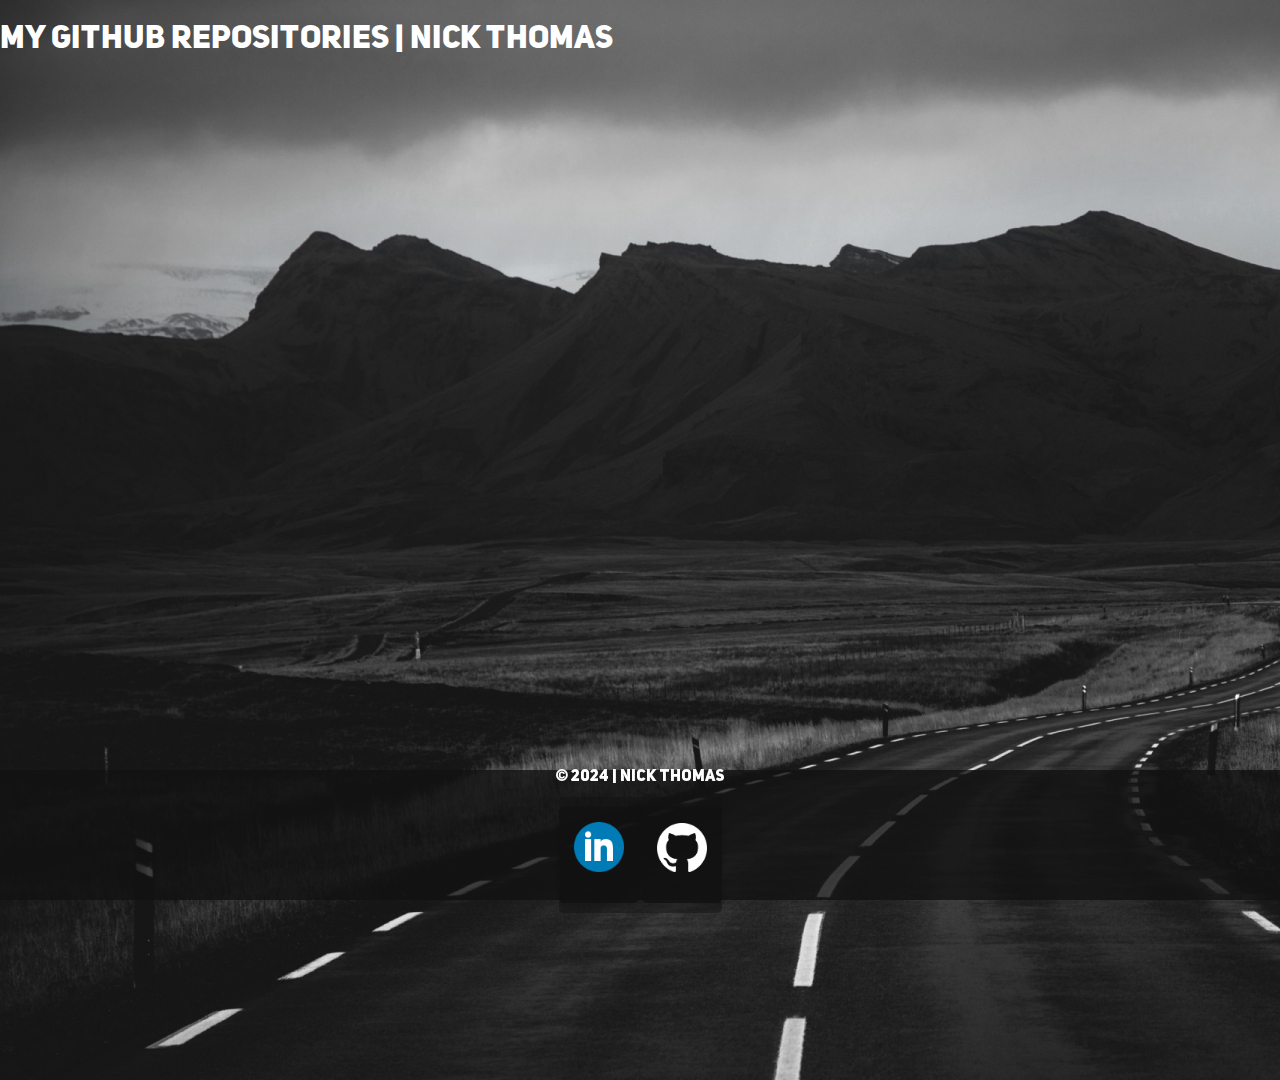
==== index.html @ ef5ab1b5 "Update index.html]" ====
<!DOCTYPE html>
<html lang="en">
<head>
    <meta charset="UTF-8">
    <meta name="viewport" content="width=device-width, initial-scale=1.0, maximum-scale=1, user-scalable=no">
    <title>Νίκος Θωμάς</title>
    <link rel="icon" href="./images/favicon.png" type="image/png">
    <style>
        @font-face {
            font-family: uniheavy;
            src: url(./fonts/UniSans_Heavy.ttf);
        }

        body {
            font-family: uniheavy;
            background-image: url('./images/background.jpg');
            background-size: cover;
            margin: 0;
            padding: 0px;
            color: #fff;
            display: flex;
            flex-direction: column;
            min-height: 120vh;
        }

        h1 {
            color: #fff;
            font-size: 32px;
        }

        ul {
            list-style: none;
            padding: 0;
            background: rgba(17, 18, 18, 0.5);
            border-radius: 5px;
        }

        li {
            margin: 10px 0;
            padding: 15px;
            border-radius: 5px;
            box-shadow: 0 2px 4px rgba(0, 0, 0, 0.1);
            background: rgba(17, 18, 18, 0.8);
            cursor: pointer;
        }

        a {
            text-decoration: none;
            color: #0366d6;
        }

        footer {
            position: fixed;
            bottom: 0;
            display: flex;
            flex-direction: column;
            align-items: center;
            justify-content: center;
            margin: 0 auto;
            height: 130px;
            width: 100%;
            background-color: rgba(17, 18, 18, 0.8);
            line-height: 40px;
        }

        footer ul img {
            max-width: 100%;
            height: auto;
        }

        footer .left-content,
        footer .right-content {
            display: flex;
            align-items: center;
        }

        footer ul {
            list-style: none;
            padding: 0;
            margin: 0;
        }

        footer ul li {
            display: inline-block;
        }

        .languages-bar {
            display: flex;
            margin-top: 10px;
            flex-wrap: wrap;
        }

        .language {
            display: flex;
            align-items: flex-end;
            height: 20px;
            margin-right: 5px;
            background-color: #f1e05a;
            padding: 5px;
            border-radius: 3px;
            margin-bottom: 5px;
        }

        .language span {
            margin-right: 5px;
            font-size: 14px;
            color: #000;
        }

        @media only screen and (max-width: 600px) {
            body {
                font-size: 14px;
            }

            h1 {
                font-size: 24px;
            }

            li {
                margin: 5px 0;
                padding: 10px;
            }

            footer {
                height: auto;
            }

            footer ul li {
                max-width: 100%;
                display: block;
                text-align: center;
            }

            footer ul img {
                width: auto;
                max-width: 10%;
                height: auto;
            }

            .languages-bar {
                flex-wrap: wrap;
            }

            .language {
                margin-bottom: 5px;
            }
        }
    </style>
</head>

<body>
    <h1> My GitHub Repositories | Nick Thomas</h1>
    <ul id="repos-list"></ul>

    <footer>
        <div class="left-content">
            <span>&copy; 2024 | Nick Thomas</span>
        </div>
        <div class="right-content">
            <ul>
                <li><a href="https://www.linkedin.com/in/nick-thomas-5687b5263" target="_blank"><img src="./images/linkedin-icon.png" alt="LinkedIn" width="50" height="60"></a></li>
                <li><a href="https://github.com/ThomasNikos" target="_blank"><img src="./images/github-icon.png" alt="GitHub" width="50" height="60"></a></li>
            </ul>
        </div>
    </footer>

    <script>
        async function fetchRepoDetails(repoName) {
            const response = await fetch(`https://api.github.com/repos/ThomasNikos/${repoName}`);
            if (response.ok) {
                const repoDetails = await response.json();
                return repoDetails;
            } else {
                console.error(`Failed to fetch repository details for ${repoName}`);
                return null;
            }
        }

        function getLanguageColor(language) {
            const colorMap = {
                JavaScript: '#f1e05a',
                HTML: '#e34c26',
                CSS: '#563d7c',
                'C++': '#f34b7d',
                Java: '#b07219',
                Roff: '#ecdebe',
                VHDL: '#adb2cb',
                Shell: '#89e051',
                C: '#555555',
            };

            return colorMap[language] || '#f1e05a';
        }

        async function displayUniwaRepoDetails() {
            const repoDetails = await fetchRepoDetails('uniwa');
            const reposList = document.getElementById('repos-list');

            if (repoDetails) {
                const languagesResponse = await fetch(repoDetails.languages_url);
                const languagesData = await languagesResponse.json();
                const languages = Object.keys(languagesData);

                const li = document.createElement('li');
                li.innerHTML = `
                    <h2><a href="${repoDetails.html_url}" target="_blank">${repoDetails.name}</a></h2>
                    <p><strong>Description:</strong> ${repoDetails.description}</p>
                    <p><strong>Languages:</strong></p>
                    <div class="languages-bar">
                        ${languages.map(language => `<div class="language" style="width: ${languagesData[language]}%; background-color: ${getLanguageColor(language)};"><span>${language}</span></div>`).join('')}
                    </div>
                `;
                reposList.appendChild(li);
            }
        }

        async function displaySiteRepoDetails() {
            const repoDetails = await fetchRepoDetails('thomasnikos.github.io');
            const reposList = document.getElementById('repos-list');

            if (repoDetails) {
                const languagesResponse = await fetch(repoDetails.languages_url);
                const languagesData = await languagesResponse.json();
                const languages = Object.keys(languagesData);

                const li = document.createElement('li');
                li.innerHTML = `
                    <h2><a href="${repoDetails.html_url}" target="_blank">${repoDetails.name}</a></h2>
                    <p><strong>Description:</strong> ${repoDetails.description}</p>
                    <p><strong>Languages:</strong></p>
                    <div class="languages-bar">
                        ${languages.map(language => `<div class="language" style="width: ${languagesData[language]}%; background-color: ${getLanguageColor(language)};"><span>${language}</span></div>`).join('')}
                    </div>
                `;
                reposList.appendChild(li);
            }
        }

        async function displayDiscordRepoDetails() {
            const repoDetails = await fetchRepoDetails('discord.js');
            const reposList = document.getElementById('repos-list');

            if (repoDetails) {
                const languagesResponse = await fetch(repoDetails.languages_url);
                const languagesData = await languagesResponse.json();
                const languages = Object.keys(languagesData);

                const li = document.createElement('li');
                li.innerHTML = `
                    <h2><a href="${repoDetails.html_url}" target="_blank">${repoDetails.name}</a></h2>
                    <p><strong>Description:</strong> ${repoDetails.description}</p>
                    <p><strong>Languages:</strong></p>
                    <div class="languages-bar">
                        ${languages.map(language => `<div class="language" style="width: ${languagesData[language]}%; background-color: ${getLanguageColor(language)};"><span>${language}</span></div>`).join('')}
                    </div>
                `;
                reposList.appendChild(li);
            }
        }

        displayUniwaRepoDetails();
        displaySiteRepoDetails();
        displayDiscordRepoDetails();
    </script>
</body>
</html>
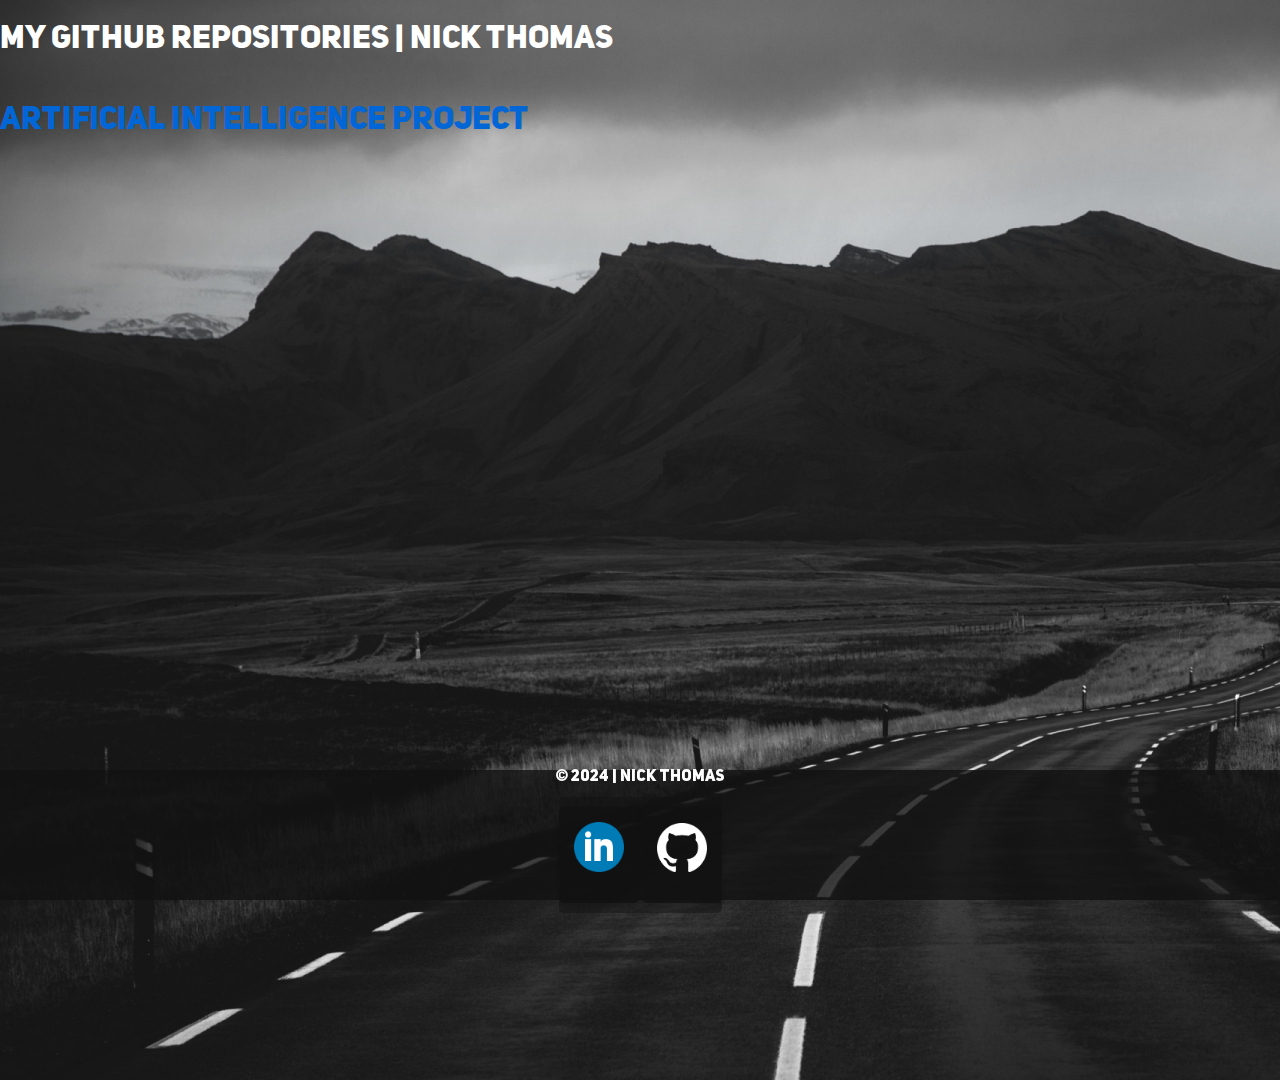
==== commit 02c98628: "Update index.html" ====
--- a/index.html
+++ b/index.html
@@ -110,6 +110,7 @@
         @media only screen and (max-width: 600px) {
             body {
                 font-size: 14px;
+                height: 145vh;
             }
 
             h1 {
@@ -149,7 +150,8 @@
 </head>
 
 <body>
-    <h1> My GitHub Repositories | Nick Thomas</h1>
+    <h1> My GitHub Repositories | Nick Thomas </h1>
+    <left><h1><a href="https://thomasnikos.github.io/ai/">Artificial Intelligence Project</a></h1></left>
     <ul id="repos-list"></ul>
 
     <footer>
@@ -192,75 +194,36 @@
             return colorMap[language] || '#f1e05a';
         }
 
-        async function displayUniwaRepoDetails() {
-            const repoDetails = await fetchRepoDetails('uniwa');
-            const reposList = document.getElementById('repos-list');
-
-            if (repoDetails) {
-                const languagesResponse = await fetch(repoDetails.languages_url);
-                const languagesData = await languagesResponse.json();
-                const languages = Object.keys(languagesData);
-
-                const li = document.createElement('li');
-                li.innerHTML = `
-                    <h2><a href="${repoDetails.html_url}" target="_blank">${repoDetails.name}</a></h2>
-                    <p><strong>Description:</strong> ${repoDetails.description}</p>
-                    <p><strong>Languages:</strong></p>
-                    <div class="languages-bar">
-                        ${languages.map(language => `<div class="language" style="width: ${languagesData[language]}%; background-color: ${getLanguageColor(language)};"><span>${language}</span></div>`).join('')}
-                    </div>
-                `;
-                reposList.appendChild(li);
-            }
-        }
-
-        async function displaySiteRepoDetails() {
-            const repoDetails = await fetchRepoDetails('thomasnikos.github.io');
-            const reposList = document.getElementById('repos-list');
-
-            if (repoDetails) {
-                const languagesResponse = await fetch(repoDetails.languages_url);
-                const languagesData = await languagesResponse.json();
-                const languages = Object.keys(languagesData);
-
-                const li = document.createElement('li');
-                li.innerHTML = `
-                    <h2><a href="${repoDetails.html_url}" target="_blank">${repoDetails.name}</a></h2>
-                    <p><strong>Description:</strong> ${repoDetails.description}</p>
-                    <p><strong>Languages:</strong></p>
-                    <div class="languages-bar">
-                        ${languages.map(language => `<div class="language" style="width: ${languagesData[language]}%; background-color: ${getLanguageColor(language)};"><span>${language}</span></div>`).join('')}
-                    </div>
-                `;
-                reposList.appendChild(li);
-            }
-        }
-
-        async function displayDiscordRepoDetails() {
-            const repoDetails = await fetchRepoDetails('discord.js');
-            const reposList = document.getElementById('repos-list');
-
-            if (repoDetails) {
-                const languagesResponse = await fetch(repoDetails.languages_url);
-                const languagesData = await languagesResponse.json();
-                const languages = Object.keys(languagesData);
-
-                const li = document.createElement('li');
-                li.innerHTML = `
-                    <h2><a href="${repoDetails.html_url}" target="_blank">${repoDetails.name}</a></h2>
-                    <p><strong>Description:</strong> ${repoDetails.description}</p>
-                    <p><strong>Languages:</strong></p>
-                    <div class="languages-bar">
-                        ${languages.map(language => `<div class="language" style="width: ${languagesData[language]}%; background-color: ${getLanguageColor(language)};"><span>${language}</span></div>`).join('')}
-                    </div>
-                `;
-                reposList.appendChild(li);
-            }
-        }
-
-        displayUniwaRepoDetails();
-        displaySiteRepoDetails();
-        displayDiscordRepoDetails();
+async function displayRepoDetails(repoName) {
+    const repoDetails = await fetchRepoDetails(repoName);
+    const reposList = document.getElementById('repos-list');
+
+    if (repoDetails) {
+        const languagesResponse = await fetch(repoDetails.languages_url);
+        const languagesData = await languagesResponse.json();
+        const languages = Object.keys(languagesData);
+
+        const li = document.createElement('li');
+        li.innerHTML = `
+            <h2><a href="${repoDetails.html_url}" target="_blank">${repoDetails.name}</a></h2>
+            <p><strong>Description:</strong> ${repoDetails.description}</p>
+            <p><strong>Languages:</strong></p>
+            <div class="languages-bar">
+                ${languages.map(language => `<div class="language" style="width: ${languagesData[language]}%; background-color: ${getLanguageColor(language)};"><span>${language}</span></div>`).join('')}
+            </div>
+        `;
+        reposList.appendChild(li);
+    }
+}
+
+    async function displayAllRepoDetails() {
+    await displayRepoDetails('uniwa');
+    await displayRepoDetails('thomasnikos.github.io');
+    await displayRepoDetails('ai');
+    await displayRepoDetails('discord.js');
+}
+    displayAllRepoDetails();
+    
     </script>
 </body>
 </html>
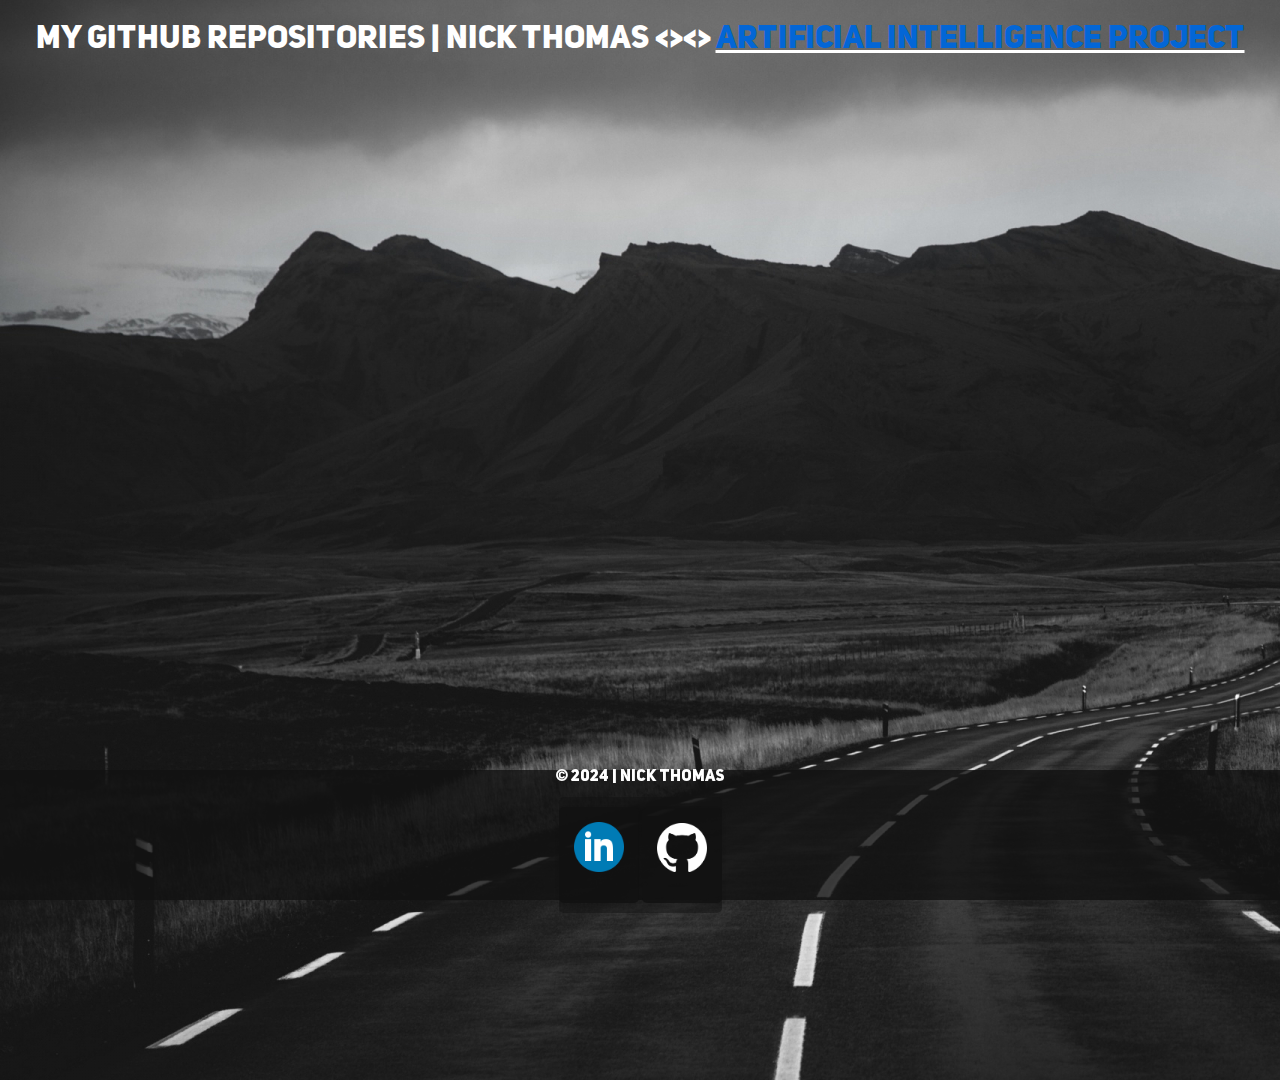
==== commit c8351581: "Update index.html" ====
--- a/index.html
+++ b/index.html
@@ -150,8 +150,7 @@
 </head>
 
 <body>
-    <h1> My GitHub Repositories | Nick Thomas </h1>
-    <left><h1><a href="https://thomasnikos.github.io/ai/">Artificial Intelligence Project</a></h1></left>
+    <center><h1> My GitHub Repositories | Nick Thomas <><> <u><a href="https://thomasnikos.github.io/ai/">Artificial Intelligence Project</a></u></h1></center>
     <ul id="repos-list"></ul>
 
     <footer>
